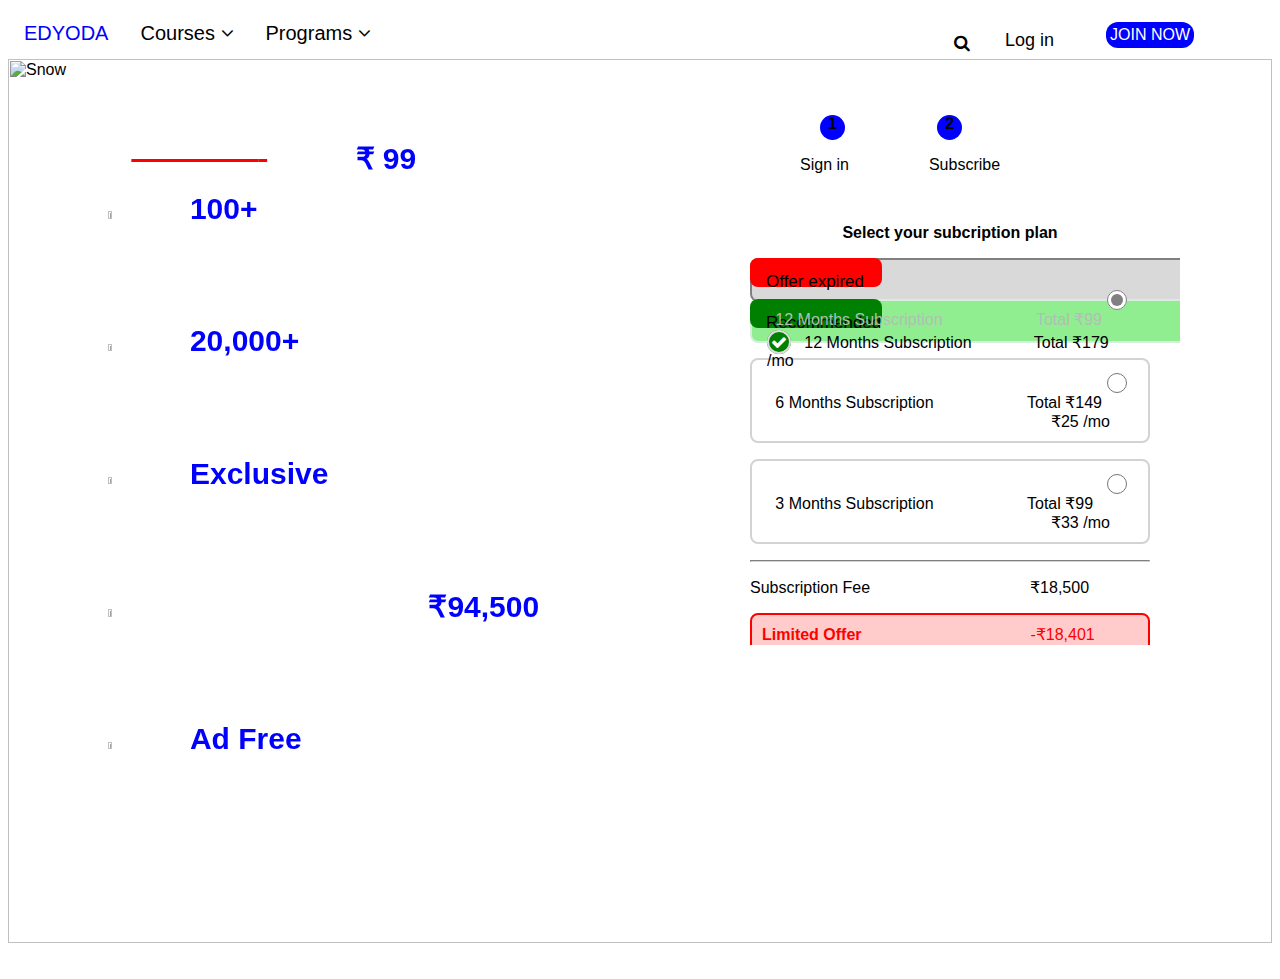
==== index.html @ a2c0a48f "Add files via upload" ====
<html>
<title>Project Page</title><head>
<body>

<link rel="stylesheet" href="style.css">
<link rel="stylesheet" href="https://cdnjs.cloudflare.com/ajax/libs/font-awesome/4.7.0/css/font-awesome.min.css">
<div class="topnav" id="myTopnav">
  <a href="#home" style="font-size:20px; color:blue; ">EDYODA</a>
  
  
  <a style="font-size:20px;" >Courses <i class="fa fa-angle-down"></i></a>
  
  <a style="font-size:20px;" >Programs <i class="fa fa-angle-down"></i></a>
  <div class="topright"><button class="button">JOIN NOW</button>
  <div class="topright" style="right: 140px;">Log&nbsp;in</a>
  <a class="topright"style="right: 80px;padding: 10px 20px;"><i class="fa fa-search"></i></a>
  </div>
  
  
</div>



<img src="Background.jpg" alt="Snow" style="width:100%;">
<div class="split left">
<p style="padding-top:25px;"><center>Access curated courses worth<br><strike style="color:red"fdsfxc>
  <span style="color:white;"><br>₹18,5000<span>
</strike>  at just <b style="color:blue;">₹ 99 </b>per yea
</p></center></Arial>
<div class="image"><img src="Book.jpg" alt="Snow" style="width:9%;"><b style="color:blue;">&nbsp;&nbsp;&nbsp;&nbsp;100+ </b>Job relevant courses</div><br><br>
<div class="image"><img src="Clock.jpg" alt="Snow" style="width:9%;"><b style="color:blue;">&nbsp;&nbsp;&nbsp;&nbsp;20,000+ </b>Hours of content</div><br><br>
<div class="image"><img src="Book.jpg" alt="Snow" style="width:9%;"><b style="color:blue;">&nbsp;&nbsp;&nbsp;&nbsp;Exclusive </b>webinar access</div><br><br>
<div class="image"><img src="Education.jpg" alt="Snow" style="width:9%;">&nbsp;&nbsp;&nbsp;&nbsp;Scholarship worth<b style="color:blue;">₹94,500</b></div><br><br>
<div class="image"><img src="Ads.jpg" alt="Snow" style="width:9%;"><b style="color:blue;">&nbsp;&nbsp;&nbsp;&nbsp;Ad Free </b>learning experience</div><br><br>
</div>


<div class="split right">
<span class="dot" ><b > 1 </span>&nbsp;&nbsp;&nbsp;&nbsp;

<span class="dot"> 2 </span></b>
<p style="margin-left:50px;"> Sign in&nbsp;&nbsp;&nbsp;&nbsp;&nbsp;&nbsp;&nbsp;&nbsp;&nbsp;&nbsp;&nbsp;&nbsp;&nbsp;&nbsp;&nbsp;&nbsp;&nbsp;&nbsp;Subscribe</p>
<br>
<p><b><center>Select your subcription plan</center></b></p>
<div class="rectangle"><a class="r1">Offer expired</a><p class="ex1"><input type="radio" id="html" name="fav_language" value="HTML" checked ">&nbsp;&nbsp;&nbsp;12 Months Subscription&nbsp;&nbsp;&nbsp;&nbsp;&nbsp;&nbsp;&nbsp;&nbsp;&nbsp;&nbsp;&nbsp;&nbsp;&nbsp;&nbsp;&nbsp;&nbsp;&nbsp;&nbsp;&nbsp;&nbsp;&nbsp;Total ₹99 &nbsp;&nbsp;&nbsp;&nbsp;&nbsp;&nbsp;&nbsp;&nbsp;&nbsp;&nbsp;&nbsp;&nbsp;&nbsp;&nbsp;&nbsp;&nbsp;&nbsp;&nbsp;&nbsp;&nbsp;&nbsp;&nbsp;&nbsp;&nbsp;&nbsp;&nbsp;&nbsp;&nbsp;&nbsp;&nbsp;&nbsp;&nbsp;&nbsp;&nbsp;&nbsp;&nbsp;&nbsp;&nbsp;&nbsp;&nbsp;&nbsp;&nbsp;&nbsp;&nbsp;&nbsp;&nbsp;&nbsp;&nbsp;
&nbsp;&nbsp;&nbsp;&nbsp;&nbsp;&nbsp;&nbsp;&nbsp;&nbsp;&nbsp;&nbsp;&nbsp;&nbsp;&nbsp;&nbsp;
₹8 /mo</p></div>
<div class="rectangle "><a class="r2">Recommended</a><p class="ex2"><input id="radio-2" class="radio-custom"name="radio-group" type="radio" ">
            <label for="radio-2" class="radio-custom-label" checked ">&nbsp;&nbsp;&nbsp;12 Months Subscription&nbsp;&nbsp;&nbsp;&nbsp;&nbsp;&nbsp;&nbsp;&nbsp;&nbsp;&nbsp;&nbsp;&nbsp;&nbsp;&nbsp;Total ₹179 &nbsp;&nbsp;&nbsp;&nbsp;&nbsp;&nbsp;&nbsp;&nbsp;&nbsp;&nbsp;&nbsp;&nbsp;&nbsp;&nbsp;&nbsp;&nbsp;&nbsp;&nbsp;&nbsp;&nbsp;&nbsp;&nbsp;&nbsp;&nbsp;&nbsp;&nbsp;&nbsp;&nbsp;&nbsp;&nbsp;&nbsp;&nbsp;&nbsp;&nbsp;&nbsp;&nbsp;&nbsp;&nbsp;&nbsp;&nbsp;&nbsp;&nbsp;&nbsp;&nbsp;&nbsp;&nbsp;&nbsp;&nbsp;
&nbsp;&nbsp;&nbsp;&nbsp;&nbsp;&nbsp;&nbsp;&nbsp;&nbsp;&nbsp;&nbsp;&nbsp;&nbsp;&nbsp;&nbsp;
₹15 /mo</label></p></div></a>
<br>
<p class="ex3"><input type="radio" id="html" name="fav_language" value="HTML" >&nbsp;&nbsp;&nbsp;6 Months Subscription&nbsp;&nbsp;&nbsp;&nbsp;&nbsp;&nbsp;&nbsp;&nbsp;&nbsp;&nbsp;&nbsp;&nbsp;&nbsp;&nbsp;&nbsp;&nbsp;&nbsp;&nbsp;&nbsp;&nbsp;&nbsp;Total ₹149 &nbsp;&nbsp;&nbsp;&nbsp;&nbsp;&nbsp;&nbsp;&nbsp;&nbsp;&nbsp;&nbsp;&nbsp;&nbsp;&nbsp;&nbsp;&nbsp;&nbsp;&nbsp;&nbsp;&nbsp;&nbsp;&nbsp;&nbsp;&nbsp;&nbsp;&nbsp;&nbsp;&nbsp;&nbsp;&nbsp;&nbsp;&nbsp;&nbsp;&nbsp;&nbsp;&nbsp;&nbsp;&nbsp;&nbsp;&nbsp;&nbsp;&nbsp;&nbsp;&nbsp;&nbsp;&nbsp;&nbsp;&nbsp;
&nbsp;&nbsp;&nbsp;&nbsp;&nbsp;&nbsp;&nbsp;&nbsp;&nbsp;&nbsp;&nbsp;&nbsp;&nbsp;&nbsp;&nbsp;
₹25 /mo</p>

<p class="ex3"><input type="radio" id="html" name="fav_language" value="HTML" >&nbsp;&nbsp;&nbsp;3 Months Subscription&nbsp;&nbsp;&nbsp;&nbsp;&nbsp;&nbsp;&nbsp;&nbsp;&nbsp;&nbsp;&nbsp;&nbsp;&nbsp;&nbsp;&nbsp;&nbsp;&nbsp;&nbsp;&nbsp;&nbsp;&nbsp;Total ₹99 &nbsp;&nbsp;&nbsp;&nbsp;&nbsp;&nbsp;&nbsp;&nbsp;&nbsp;&nbsp;&nbsp;&nbsp;&nbsp;&nbsp;&nbsp;&nbsp;&nbsp;&nbsp;&nbsp;&nbsp;&nbsp;&nbsp;&nbsp;&nbsp;&nbsp;&nbsp;&nbsp;&nbsp;&nbsp;&nbsp;&nbsp;&nbsp;&nbsp;&nbsp;&nbsp;&nbsp;&nbsp;&nbsp;&nbsp;&nbsp;&nbsp;&nbsp;&nbsp;&nbsp;&nbsp;&nbsp;&nbsp;&nbsp;
&nbsp;&nbsp;&nbsp;&nbsp;&nbsp;&nbsp;&nbsp;&nbsp;&nbsp;&nbsp;&nbsp;&nbsp;&nbsp;&nbsp;&nbsp;
₹33 /mo</p>

<hr style="border-width: 1px; border-color:#D3D3D3;">
<p>Subscription Fee &nbsp;&nbsp;&nbsp;&nbsp;&nbsp;&nbsp;&nbsp;&nbsp;&nbsp;&nbsp;&nbsp;&nbsp;&nbsp;&nbsp;&nbsp;&nbsp;&nbsp;&nbsp;&nbsp;&nbsp;&nbsp;&nbsp;&nbsp;&nbsp;&nbsp;&nbsp;&nbsp;&nbsp;&nbsp;&nbsp;
&nbsp;&nbsp;&nbsp;&nbsp;₹18,500</p>
<p class="ex3" style="background-color:#FFCCCB;color:red;border: 2px solid red; "><b>Limited Offer</b>&nbsp;&nbsp;&nbsp;&nbsp;&nbsp;&nbsp;&nbsp;&nbsp;&nbsp;&nbsp;&nbsp;&nbsp;&nbsp;&nbsp;&nbsp;&nbsp;&nbsp;&nbsp;&nbsp;&nbsp;&nbsp;&nbsp;&nbsp;&nbsp;&nbsp;&nbsp;&nbsp;&nbsp;&nbsp;&nbsp;&nbsp;&nbsp;&nbsp;&nbsp;&nbsp;&nbsp;&nbsp;&nbsp;-₹18,401<br><img src="Clock 1.jpg" alt="Snow" style="width:5%;">&nbsp;Offer valid till 25th March 2023</br>  </p>
<p> Total (inc. of 18% GST)&nbsp;&nbsp;&nbsp;&nbsp;&nbsp;&nbsp;&nbsp;&nbsp;&nbsp;&nbsp;&nbsp;&nbsp;&nbsp;&nbsp;&nbsp;&nbsp;&nbsp;&nbsp;&nbsp;&nbsp;&nbsp; &nbsp;&nbsp;&nbsp;&nbsp;&nbsp;&nbsp;&nbsp;&nbsp;&nbsp;&nbsp;&nbsp;&nbsp;₹149
<button class="button1 button2">CANCEL</button>
<button class="button1 button3"><a href="file:///home/nandhini/Documents/Project/index1.html">PROCEED TO PAY</button>
<img src="Payment.jpg" alt="Snow" style="width:20%;">
</div>
</body>

</head>
</html>
---- style.css ----
.topnav {
font-family:"Arial";
  background-color: white;
  overflow: hidden;
}

/* Style the links inside the navigation bar */
.topnav a {

  float: left;/*position of text*/
  display: block;
  color: black; /*top text color*/
  text-align: left;
  padding: 14px 16px;
  text-decoration: none;
  font-size: 17px;
}

.topright {
  position: absolute;
  padding: 14px 16px;
  top: 8px;
  right: 70px;
  font-size: 18px;
}
.button {
  background-color: blue;
  border: none;
  color: white;
  padding: 4px;
  
  
  
  font-size: 16px;
  
  border-radius: 12px;
}

.split {
  height: 100%;
  width: 50%;
  position: fixed;
  z-index: 1;
  top: 0;
  overflow-x: hidden;
  padding-top: 20px;
}
.left {
  font-family:"Arial";
  color:white;
  font-size:30px;
  line-height:65%;
   border:none;
  padding-top: 25px;
  
}
.right {
font-family:"Arial";
top: 65px;
 height:500px;
left:700px;
  width:400px;
  background-color: white;
  padding:30px;
  margin:20px;
  border-radius: 8px;

}
.image{
font-family:"Arial";
margin-left:100px;
}
.dot {

margin-left:70px;
  height: 25px;
  width: 25px;
  background-color: blue;
  border-radius: 50%;
  display: inline-block;
  text-align:center;
  
}
.body{
line-height:65%;
}
p.ex1,#html {
  border: 2px solid grey; 
  margin:left;
  height: 20px;
  width: 700px;
  
  padding: 10px;
  background-color:rgb(217 217 217);
  color:rgb(178, 190, 181);
 border-radius:8px;
  accent-color:grey; 
}
p.ex2{
border: 2px solid #D7EDDD; 
  padding: 10px;
  height: 20px;
  width: 700px;
  border-radius:8px;
  padding: 10px;
  background-color:#90EE90;
  color:black;
   
  }
  p.ex3{
border: 2px solid #D3D3D3; 
  padding: 10px;
  background-color:white;
  color:black;
  border-radius:8px;
   
  }
  .button1 {
  width:45%;
  color: white;
  padding: 15px 32px;
  text-align: center;
  text-decoration: none;
  display: inline-block;
  font-size: 16px;
  margin: 14px 2px;
  cursor: pointer;
}

.button2 {
border: 2px solid red;
color:red;} /* Green */
.button3 {
color:White;
width:50%;
border:green;
background-color: green;
right:3px;
} /* Blue */
 .radio-custom {
    opacity: 0;
    position: absolute;   
}

 .radio-custom, .radio-custom-label {
    display: inline-block;
    vertical-align: middle;
    margin: 5px;
    cursor: pointer;
}

. .radio-custom-label {
    position: relative;
    
    
}

 .radio-custom + .radio-custom-label:before {
    
    background: green;
    border: 2px solid #ddd;
    display:center;
    
    width: 10px;
    height: 10px;
    padding: 2px;
    
    text-align: center;
    border-radius: 50%;
    content: "\f00c";
    font-family: 'FontAwesome';
    color: white;
    
    
}





 .radio-custom:focus + .radio-custom-label {
  outline: 1px solid #ddd; /* focus style */
}
.rectangle {

  height: 25px;
  width: 150px;
  
  
  border-radius:8px;
  color:white;
  
}
.r1{
height: 1px;
  width: 100px;
  
  font-size:10px;
  text-align:center;
  border-radius:8px;
  color:white;
 background-color: red;
}
.r2{
background-color: green;
height: 1px;
  width: 100px;
  font-size:10px;
  text-align:center;
  border-radius:8px;
  color:white;
}
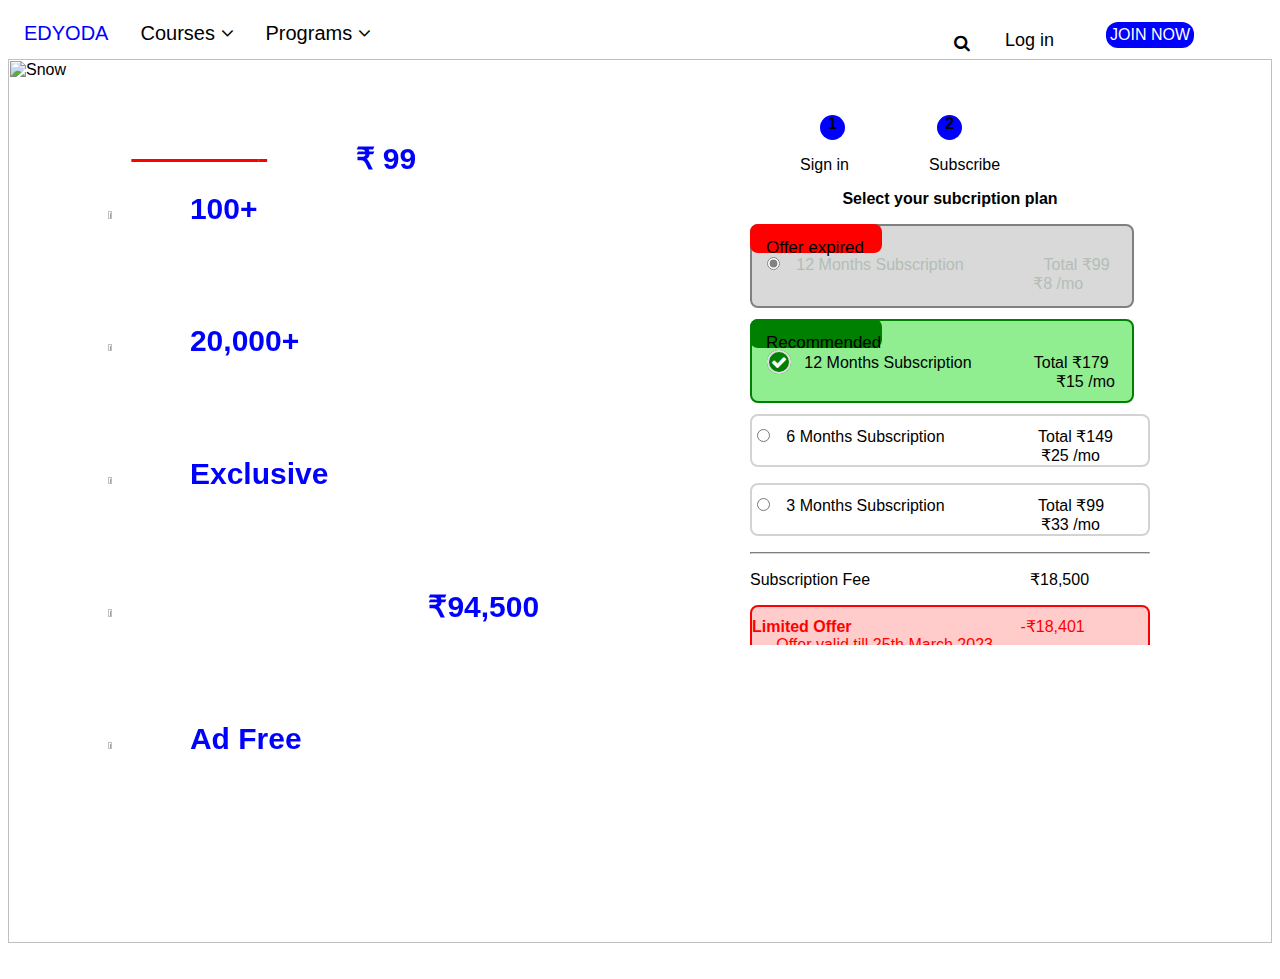
==== commit dab9a15f: "Add files via upload" ====
--- a/index.html
+++ b/index.html
@@ -21,17 +21,17 @@
 
 
 
-<img src="Background.jpg" alt="Snow" style="width:100%;">
+<img src="z_image/Background.jpg" alt="Snow" style="width:100%;">
 <div class="split left">
 <p style="padding-top:25px;"><center>Access curated courses worth<br><strike style="color:red"fdsfxc>
   <span style="color:white;"><br>₹18,5000<span>
 </strike>  at just <b style="color:blue;">₹ 99 </b>per yea
 </p></center></Arial>
-<div class="image"><img src="Book.jpg" alt="Snow" style="width:9%;"><b style="color:blue;">&nbsp;&nbsp;&nbsp;&nbsp;100+ </b>Job relevant courses</div><br><br>
-<div class="image"><img src="Clock.jpg" alt="Snow" style="width:9%;"><b style="color:blue;">&nbsp;&nbsp;&nbsp;&nbsp;20,000+ </b>Hours of content</div><br><br>
-<div class="image"><img src="Book.jpg" alt="Snow" style="width:9%;"><b style="color:blue;">&nbsp;&nbsp;&nbsp;&nbsp;Exclusive </b>webinar access</div><br><br>
-<div class="image"><img src="Education.jpg" alt="Snow" style="width:9%;">&nbsp;&nbsp;&nbsp;&nbsp;Scholarship worth<b style="color:blue;">₹94,500</b></div><br><br>
-<div class="image"><img src="Ads.jpg" alt="Snow" style="width:9%;"><b style="color:blue;">&nbsp;&nbsp;&nbsp;&nbsp;Ad Free </b>learning experience</div><br><br>
+<div class="image"><img src="z_image/Book.jpg" alt="Snow" style="width:9%;"><b style="color:blue;">&nbsp;&nbsp;&nbsp;&nbsp;100+ </b>Job relevant courses</div><br><br>
+<div class="image"><img src="z_image/Clock.jpg" alt="Snow" style="width:9%;"><b style="color:blue;">&nbsp;&nbsp;&nbsp;&nbsp;20,000+ </b>Hours of content</div><br><br>
+<div class="image"><img src="z_image/Book.jpg" alt="Snow" style="width:9%;"><b style="color:blue;">&nbsp;&nbsp;&nbsp;&nbsp;Exclusive </b>webinar access</div><br><br>
+<div class="image"><img src="z_image/Education.jpg" alt="Snow" style="width:9%;">&nbsp;&nbsp;&nbsp;&nbsp;Scholarship worth<b style="color:blue;">₹94,500</b></div><br><br>
+<div class="image"><img src="z_image/Ads.jpg" alt="Snow" style="width:9%;"><b style="color:blue;">&nbsp;&nbsp;&nbsp;&nbsp;Ad Free </b>learning experience</div><br><br>
 </div>
 
 
@@ -40,15 +40,21 @@
 
 <span class="dot"> 2 </span></b>
 <p style="margin-left:50px;"> Sign in&nbsp;&nbsp;&nbsp;&nbsp;&nbsp;&nbsp;&nbsp;&nbsp;&nbsp;&nbsp;&nbsp;&nbsp;&nbsp;&nbsp;&nbsp;&nbsp;&nbsp;&nbsp;Subscribe</p>
+
+<p><b><center>Select your subcription plan</center></b></p>
+<div class="rectangle"><a class="r1">Offer expired</a><p class="ex1">&nbsp;&nbsp;&nbsp;&nbsp;&nbsp;&nbsp;&nbsp;&nbsp;&nbsp;&nbsp;&nbsp;&nbsp;&nbsp;&nbsp;&nbsp;&nbsp;&nbsp;&nbsp;&nbsp;&nbsp;&nbsp;&nbsp;&nbsp;&nbsp;&nbsp;&nbsp;&nbsp;&nbsp;&nbsp;&nbsp;&nbsp;&nbsp;&nbsp;&nbsp;&nbsp;&nbsp;&nbsp;&nbsp;&nbsp;&nbsp;&nbsp;&nbsp;&nbsp;&nbsp;&nbsp;&nbsp;&nbsp;&nbsp;&nbsp;&nbsp;&nbsp;<input type="radio" id="html" name="fav_language" value="HTML" checked ">&nbsp;&nbsp;&nbsp;12 Months Subscription&nbsp;&nbsp;&nbsp;&nbsp;&nbsp;&nbsp;&nbsp;&nbsp;&nbsp;&nbsp;&nbsp;&nbsp;&nbsp;&nbsp;&nbsp;&nbsp;&nbsp;&nbsp;Total ₹99 &nbsp;&nbsp;&nbsp;&nbsp;&nbsp;&nbsp;&nbsp;&nbsp;&nbsp;&nbsp;&nbsp;&nbsp;&nbsp;&nbsp;&nbsp;&nbsp;&nbsp;&nbsp;&nbsp;&nbsp;&nbsp;&nbsp;&nbsp;&nbsp;&nbsp;&nbsp;&nbsp;&nbsp;&nbsp;&nbsp;&nbsp;&nbsp;&nbsp;&nbsp;&nbsp;&nbsp;&nbsp;&nbsp;&nbsp;&nbsp;&nbsp;&nbsp;&nbsp;&nbsp;&nbsp;&nbsp;&nbsp;&nbsp;
+&nbsp;&nbsp;&nbsp;&nbsp;&nbsp;&nbsp;&nbsp;&nbsp;&nbsp;&nbsp;&nbsp;
+₹8 /mo</p></div>
 <br>
-<p><b><center>Select your subcription plan</center></b></p>
-<div class="rectangle"><a class="r1">Offer expired</a><p class="ex1"><input type="radio" id="html" name="fav_language" value="HTML" checked ">&nbsp;&nbsp;&nbsp;12 Months Subscription&nbsp;&nbsp;&nbsp;&nbsp;&nbsp;&nbsp;&nbsp;&nbsp;&nbsp;&nbsp;&nbsp;&nbsp;&nbsp;&nbsp;&nbsp;&nbsp;&nbsp;&nbsp;&nbsp;&nbsp;&nbsp;Total ₹99 &nbsp;&nbsp;&nbsp;&nbsp;&nbsp;&nbsp;&nbsp;&nbsp;&nbsp;&nbsp;&nbsp;&nbsp;&nbsp;&nbsp;&nbsp;&nbsp;&nbsp;&nbsp;&nbsp;&nbsp;&nbsp;&nbsp;&nbsp;&nbsp;&nbsp;&nbsp;&nbsp;&nbsp;&nbsp;&nbsp;&nbsp;&nbsp;&nbsp;&nbsp;&nbsp;&nbsp;&nbsp;&nbsp;&nbsp;&nbsp;&nbsp;&nbsp;&nbsp;&nbsp;&nbsp;&nbsp;&nbsp;&nbsp;
-&nbsp;&nbsp;&nbsp;&nbsp;&nbsp;&nbsp;&nbsp;&nbsp;&nbsp;&nbsp;&nbsp;&nbsp;&nbsp;&nbsp;&nbsp;
-₹8 /mo</p></div>
+<br>
+
+<br>
 <div class="rectangle "><a class="r2">Recommended</a><p class="ex2"><input id="radio-2" class="radio-custom"name="radio-group" type="radio" ">
             <label for="radio-2" class="radio-custom-label" checked ">&nbsp;&nbsp;&nbsp;12 Months Subscription&nbsp;&nbsp;&nbsp;&nbsp;&nbsp;&nbsp;&nbsp;&nbsp;&nbsp;&nbsp;&nbsp;&nbsp;&nbsp;&nbsp;Total ₹179 &nbsp;&nbsp;&nbsp;&nbsp;&nbsp;&nbsp;&nbsp;&nbsp;&nbsp;&nbsp;&nbsp;&nbsp;&nbsp;&nbsp;&nbsp;&nbsp;&nbsp;&nbsp;&nbsp;&nbsp;&nbsp;&nbsp;&nbsp;&nbsp;&nbsp;&nbsp;&nbsp;&nbsp;&nbsp;&nbsp;&nbsp;&nbsp;&nbsp;&nbsp;&nbsp;&nbsp;&nbsp;&nbsp;&nbsp;&nbsp;&nbsp;&nbsp;&nbsp;&nbsp;&nbsp;&nbsp;&nbsp;&nbsp;
 &nbsp;&nbsp;&nbsp;&nbsp;&nbsp;&nbsp;&nbsp;&nbsp;&nbsp;&nbsp;&nbsp;&nbsp;&nbsp;&nbsp;&nbsp;
 ₹15 /mo</label></p></div></a>
+<br>
+<br>
 <br>
 <p class="ex3"><input type="radio" id="html" name="fav_language" value="HTML" >&nbsp;&nbsp;&nbsp;6 Months Subscription&nbsp;&nbsp;&nbsp;&nbsp;&nbsp;&nbsp;&nbsp;&nbsp;&nbsp;&nbsp;&nbsp;&nbsp;&nbsp;&nbsp;&nbsp;&nbsp;&nbsp;&nbsp;&nbsp;&nbsp;&nbsp;Total ₹149 &nbsp;&nbsp;&nbsp;&nbsp;&nbsp;&nbsp;&nbsp;&nbsp;&nbsp;&nbsp;&nbsp;&nbsp;&nbsp;&nbsp;&nbsp;&nbsp;&nbsp;&nbsp;&nbsp;&nbsp;&nbsp;&nbsp;&nbsp;&nbsp;&nbsp;&nbsp;&nbsp;&nbsp;&nbsp;&nbsp;&nbsp;&nbsp;&nbsp;&nbsp;&nbsp;&nbsp;&nbsp;&nbsp;&nbsp;&nbsp;&nbsp;&nbsp;&nbsp;&nbsp;&nbsp;&nbsp;&nbsp;&nbsp;
 &nbsp;&nbsp;&nbsp;&nbsp;&nbsp;&nbsp;&nbsp;&nbsp;&nbsp;&nbsp;&nbsp;&nbsp;&nbsp;&nbsp;&nbsp;
@@ -61,11 +67,11 @@
 <hr style="border-width: 1px; border-color:#D3D3D3;">
 <p>Subscription Fee &nbsp;&nbsp;&nbsp;&nbsp;&nbsp;&nbsp;&nbsp;&nbsp;&nbsp;&nbsp;&nbsp;&nbsp;&nbsp;&nbsp;&nbsp;&nbsp;&nbsp;&nbsp;&nbsp;&nbsp;&nbsp;&nbsp;&nbsp;&nbsp;&nbsp;&nbsp;&nbsp;&nbsp;&nbsp;&nbsp;
 &nbsp;&nbsp;&nbsp;&nbsp;₹18,500</p>
-<p class="ex3" style="background-color:#FFCCCB;color:red;border: 2px solid red; "><b>Limited Offer</b>&nbsp;&nbsp;&nbsp;&nbsp;&nbsp;&nbsp;&nbsp;&nbsp;&nbsp;&nbsp;&nbsp;&nbsp;&nbsp;&nbsp;&nbsp;&nbsp;&nbsp;&nbsp;&nbsp;&nbsp;&nbsp;&nbsp;&nbsp;&nbsp;&nbsp;&nbsp;&nbsp;&nbsp;&nbsp;&nbsp;&nbsp;&nbsp;&nbsp;&nbsp;&nbsp;&nbsp;&nbsp;&nbsp;-₹18,401<br><img src="Clock 1.jpg" alt="Snow" style="width:5%;">&nbsp;Offer valid till 25th March 2023</br>  </p>
-<p> Total (inc. of 18% GST)&nbsp;&nbsp;&nbsp;&nbsp;&nbsp;&nbsp;&nbsp;&nbsp;&nbsp;&nbsp;&nbsp;&nbsp;&nbsp;&nbsp;&nbsp;&nbsp;&nbsp;&nbsp;&nbsp;&nbsp;&nbsp; &nbsp;&nbsp;&nbsp;&nbsp;&nbsp;&nbsp;&nbsp;&nbsp;&nbsp;&nbsp;&nbsp;&nbsp;₹149
+<p class="ex3" style="background-color:#FFCCCB;color:red;border: 2px solid red; "><b>Limited Offer</b>&nbsp;&nbsp;&nbsp;&nbsp;&nbsp;&nbsp;&nbsp;&nbsp;&nbsp;&nbsp;&nbsp;&nbsp;&nbsp;&nbsp;&nbsp;&nbsp;&nbsp;&nbsp;&nbsp;&nbsp;&nbsp;&nbsp;&nbsp;&nbsp;&nbsp;&nbsp;&nbsp;&nbsp;&nbsp;&nbsp;&nbsp;&nbsp;&nbsp;&nbsp;&nbsp;&nbsp;&nbsp;&nbsp;-₹18,401<br><img src="z_image/Clock 1.jpg" alt="Snow" style="width:5%;">&nbsp;Offer valid till 25th March 2023</br>  </p>
+<p> Total (inc. of 18% GST)&nbsp;&nbsp;&nbsp;&nbsp;&nbsp;&nbsp;&nbsp;&nbsp;&nbsp;&nbsp;&nbsp;&nbsp;&nbsp;&nbsp;&nbsp;&nbsp;&nbsp;&nbsp;&nbsp;&nbsp;&nbsp; &nbsp;&nbsp;&nbsp;&nbsp;&nbsp;&nbsp;&nbsp;&nbsp;&nbsp;&nbsp;&nbsp;&nbsp;₹149<br>
 <button class="button1 button2">CANCEL</button>
-<button class="button1 button3"><a href="file:///home/nandhini/Documents/Project/index1.html">PROCEED TO PAY</button>
-<img src="Payment.jpg" alt="Snow" style="width:20%;">
+<button class="button3"><a href="file:///home/nandhini/Documents/Project/index1.html" style="font-size:20px; color:white;">PROCEED TO PAY</button>
+<img src="z_image/Payment.jpg" alt="Snow" style="width:20%;">
 </div>
 </body>
 
--- a/style.css
+++ b/style.css
@@ -84,23 +84,12 @@
 .body{
 line-height:65%;
 }
-p.ex1,#html {
-  border: 2px solid grey; 
-  margin:left;
-  height: 20px;
-  width: 700px;
-  
+
+p.ex2{
+border: 2px solid green; 
   padding: 10px;
-  background-color:rgb(217 217 217);
-  color:rgb(178, 190, 181);
- border-radius:8px;
-  accent-color:grey; 
-}
-p.ex2{
-border: 2px solid #D7EDDD; 
-  padding: 10px;
-  height: 20px;
-  width: 700px;
+  height: 60px;
+  width: 360px;
   border-radius:8px;
   padding: 10px;
   background-color:#90EE90;
@@ -109,20 +98,20 @@
   }
   p.ex3{
 border: 2px solid #D3D3D3; 
-  padding: 10px;
+  padding-top: 10px;
   background-color:white;
   color:black;
   border-radius:8px;
    
   }
   .button1 {
-  width:45%;
+  width:40%;
   color: white;
   padding: 15px 32px;
   text-align: center;
   text-decoration: none;
   display: inline-block;
-  font-size: 16px;
+  font-size: 20px;
   margin: 14px 2px;
   cursor: pointer;
 }
@@ -131,11 +120,13 @@
 border: 2px solid red;
 color:red;} /* Green */
 .button3 {
+border: 2px solid green;
+
 color:White;
-width:50%;
-border:green;
+
+
 background-color: green;
-right:3px;
+
 } /* Blue */
  .radio-custom {
     opacity: 0;
@@ -196,7 +187,7 @@
   width: 100px;
   
   font-size:10px;
-  text-align:center;
+  text-align:top;
   border-radius:8px;
   color:white;
  background-color: red;
@@ -206,8 +197,31 @@
 height: 1px;
   width: 100px;
   font-size:10px;
-  text-align:center;
-  border-radius:8px;
-  color:white;
-}
-
+  text-align:top;
+  border-radius:8px;
+  color:white;
+}
+
+
+
+p.ex1 {
+  border: 2px solid grey; 
+  
+  
+  height: 60px;
+  width: 360px;
+  text-align:left;
+  padding: 10px;
+  background-color:rgb(217 217 217);
+  color:rgb(178, 190, 181);
+ border-radius:8px;
+  accent-color:grey; 
+}
+#html{
+border: 2px solid grey; 
+text-align:left;
+  background-color:rgb(217 217 217);
+  color:rgb(178, 190, 181);
+ border-radius:8px;
+  accent-color:grey; 
+}
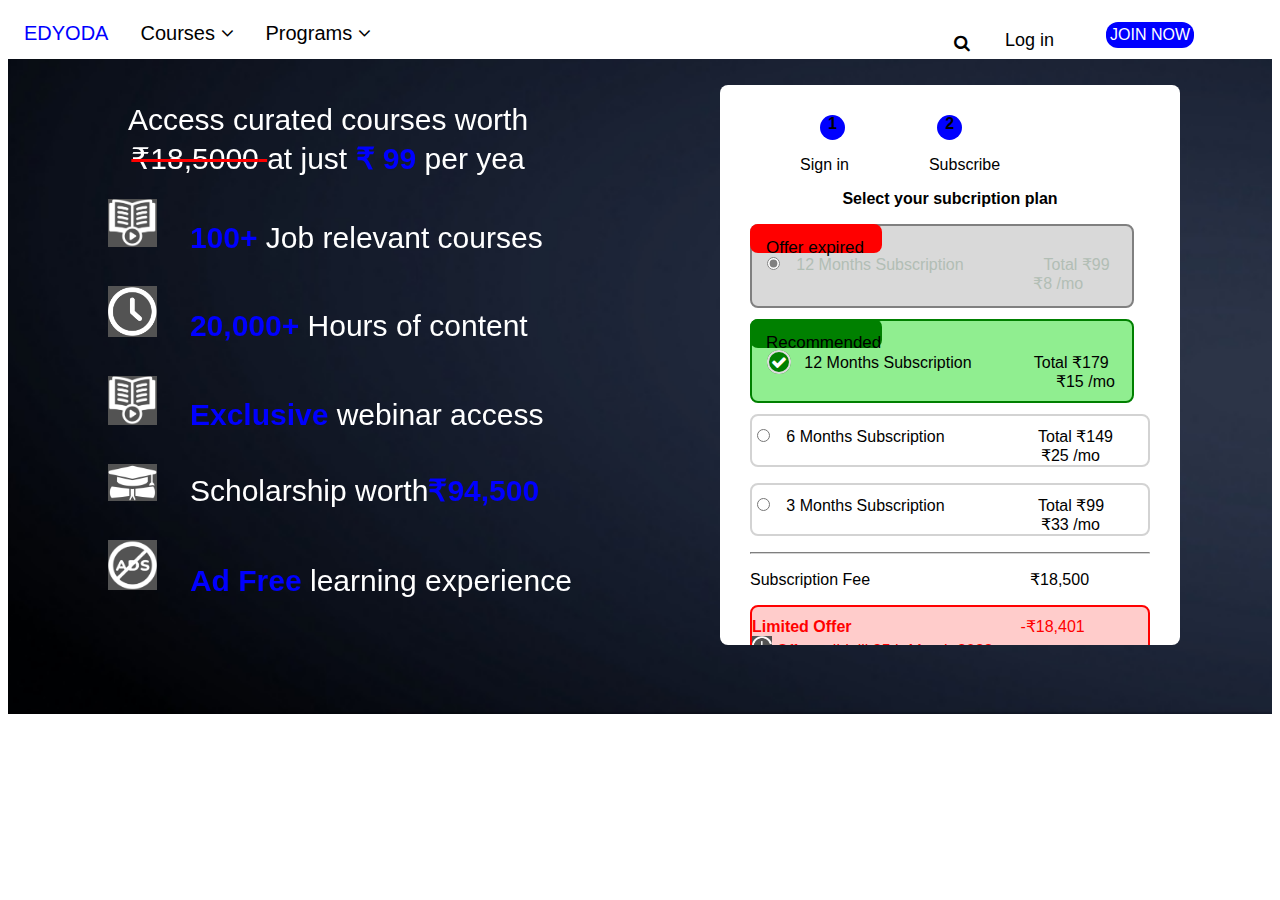
==== commit c6873859: "Update index.html" ====
--- a/index.html
+++ b/index.html
@@ -70,7 +70,7 @@
 <p class="ex3" style="background-color:#FFCCCB;color:red;border: 2px solid red; "><b>Limited Offer</b>&nbsp;&nbsp;&nbsp;&nbsp;&nbsp;&nbsp;&nbsp;&nbsp;&nbsp;&nbsp;&nbsp;&nbsp;&nbsp;&nbsp;&nbsp;&nbsp;&nbsp;&nbsp;&nbsp;&nbsp;&nbsp;&nbsp;&nbsp;&nbsp;&nbsp;&nbsp;&nbsp;&nbsp;&nbsp;&nbsp;&nbsp;&nbsp;&nbsp;&nbsp;&nbsp;&nbsp;&nbsp;&nbsp;-₹18,401<br><img src="z_image/Clock 1.jpg" alt="Snow" style="width:5%;">&nbsp;Offer valid till 25th March 2023</br>  </p>
 <p> Total (inc. of 18% GST)&nbsp;&nbsp;&nbsp;&nbsp;&nbsp;&nbsp;&nbsp;&nbsp;&nbsp;&nbsp;&nbsp;&nbsp;&nbsp;&nbsp;&nbsp;&nbsp;&nbsp;&nbsp;&nbsp;&nbsp;&nbsp; &nbsp;&nbsp;&nbsp;&nbsp;&nbsp;&nbsp;&nbsp;&nbsp;&nbsp;&nbsp;&nbsp;&nbsp;₹149<br>
 <button class="button1 button2">CANCEL</button>
-<button class="button3"><a href="file:///home/nandhini/Documents/Project/index1.html" style="font-size:20px; color:white;">PROCEED TO PAY</button>
+<button class="button3"><a href="index1.html" style="font-size:20px; color:white;">PROCEED TO PAY</button>
 <img src="z_image/Payment.jpg" alt="Snow" style="width:20%;">
 </div>
 </body>
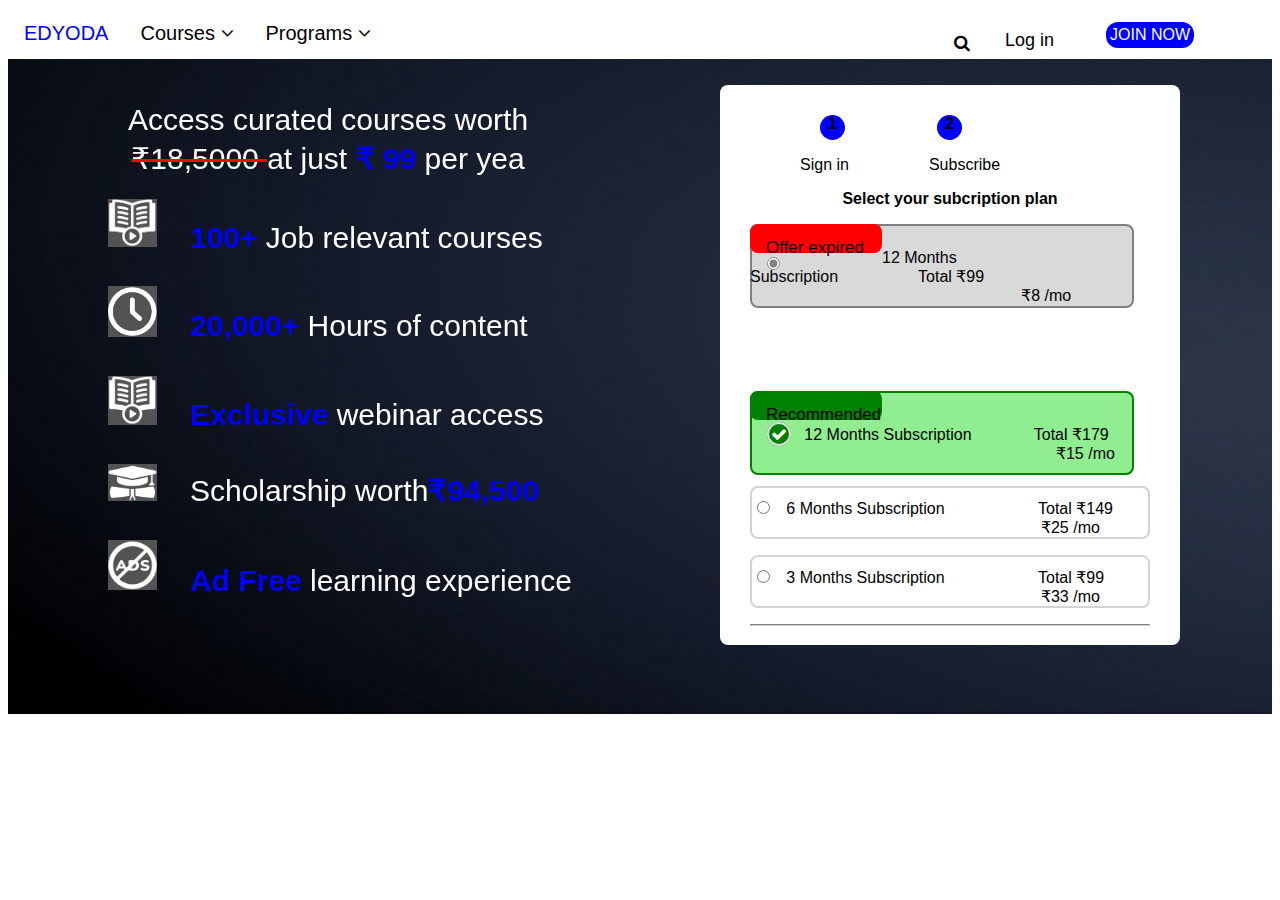
==== commit 81e1011c: "Update index.html" ====
--- a/index.html
+++ b/index.html
@@ -42,9 +42,9 @@
 <p style="margin-left:50px;"> Sign in&nbsp;&nbsp;&nbsp;&nbsp;&nbsp;&nbsp;&nbsp;&nbsp;&nbsp;&nbsp;&nbsp;&nbsp;&nbsp;&nbsp;&nbsp;&nbsp;&nbsp;&nbsp;Subscribe</p>
 
 <p><b><center>Select your subcription plan</center></b></p>
-<div class="rectangle"><a class="r1">Offer expired</a><p class="ex1">&nbsp;&nbsp;&nbsp;&nbsp;&nbsp;&nbsp;&nbsp;&nbsp;&nbsp;&nbsp;&nbsp;&nbsp;&nbsp;&nbsp;&nbsp;&nbsp;&nbsp;&nbsp;&nbsp;&nbsp;&nbsp;&nbsp;&nbsp;&nbsp;&nbsp;&nbsp;&nbsp;&nbsp;&nbsp;&nbsp;&nbsp;&nbsp;&nbsp;&nbsp;&nbsp;&nbsp;&nbsp;&nbsp;&nbsp;&nbsp;&nbsp;&nbsp;&nbsp;&nbsp;&nbsp;&nbsp;&nbsp;&nbsp;&nbsp;&nbsp;&nbsp;<input type="radio" id="html" name="fav_language" value="HTML" checked ">&nbsp;&nbsp;&nbsp;12 Months Subscription&nbsp;&nbsp;&nbsp;&nbsp;&nbsp;&nbsp;&nbsp;&nbsp;&nbsp;&nbsp;&nbsp;&nbsp;&nbsp;&nbsp;&nbsp;&nbsp;&nbsp;&nbsp;Total ₹99 &nbsp;&nbsp;&nbsp;&nbsp;&nbsp;&nbsp;&nbsp;&nbsp;&nbsp;&nbsp;&nbsp;&nbsp;&nbsp;&nbsp;&nbsp;&nbsp;&nbsp;&nbsp;&nbsp;&nbsp;&nbsp;&nbsp;&nbsp;&nbsp;&nbsp;&nbsp;&nbsp;&nbsp;&nbsp;&nbsp;&nbsp;&nbsp;&nbsp;&nbsp;&nbsp;&nbsp;&nbsp;&nbsp;&nbsp;&nbsp;&nbsp;&nbsp;&nbsp;&nbsp;&nbsp;&nbsp;&nbsp;&nbsp;
+<div class="rectangle"><a class="r1">Offer expired</a><p class="ex1">&nbsp;&nbsp;&nbsp;&nbsp;&nbsp;&nbsp;&nbsp;&nbsp;&nbsp;&nbsp;&nbsp;&nbsp;&nbsp;&nbsp;&nbsp;&nbsp;&nbsp;&nbsp;&nbsp;&nbsp;&nbsp;&nbsp;&nbsp;&nbsp;&nbsp;&nbsp;&nbsp;&nbsp;&nbsp;&nbsp;&nbsp;&nbsp;&nbsp;&nbsp;&nbsp;&nbsp;&nbsp;&nbsp;&nbsp;&nbsp;&nbsp;&nbsp;&nbsp;&nbsp;&nbsp;&nbsp;&nbsp;&nbsp;&nbsp;&nbsp;&nbsp;<input type="radio" id="html" name="fav_language" value="HTML" checked ">&nbsp;&nbsp;&nbsp;</div>12 Months Subscription&nbsp;&nbsp;&nbsp;&nbsp;&nbsp;&nbsp;&nbsp;&nbsp;&nbsp;&nbsp;&nbsp;&nbsp;&nbsp;&nbsp;&nbsp;&nbsp;&nbsp;&nbsp;Total ₹99 &nbsp;&nbsp;&nbsp;&nbsp;&nbsp;&nbsp;&nbsp;&nbsp;&nbsp;&nbsp;&nbsp;&nbsp;&nbsp;&nbsp;&nbsp;&nbsp;&nbsp;&nbsp;&nbsp;&nbsp;&nbsp;&nbsp;&nbsp;&nbsp;&nbsp;&nbsp;&nbsp;&nbsp;&nbsp;&nbsp;&nbsp;&nbsp;&nbsp;&nbsp;&nbsp;&nbsp;&nbsp;&nbsp;&nbsp;&nbsp;&nbsp;&nbsp;&nbsp;&nbsp;&nbsp;&nbsp;&nbsp;&nbsp;
 &nbsp;&nbsp;&nbsp;&nbsp;&nbsp;&nbsp;&nbsp;&nbsp;&nbsp;&nbsp;&nbsp;
-₹8 /mo</p></div>
+₹8 /mo</p>
 <br>
 <br>
 
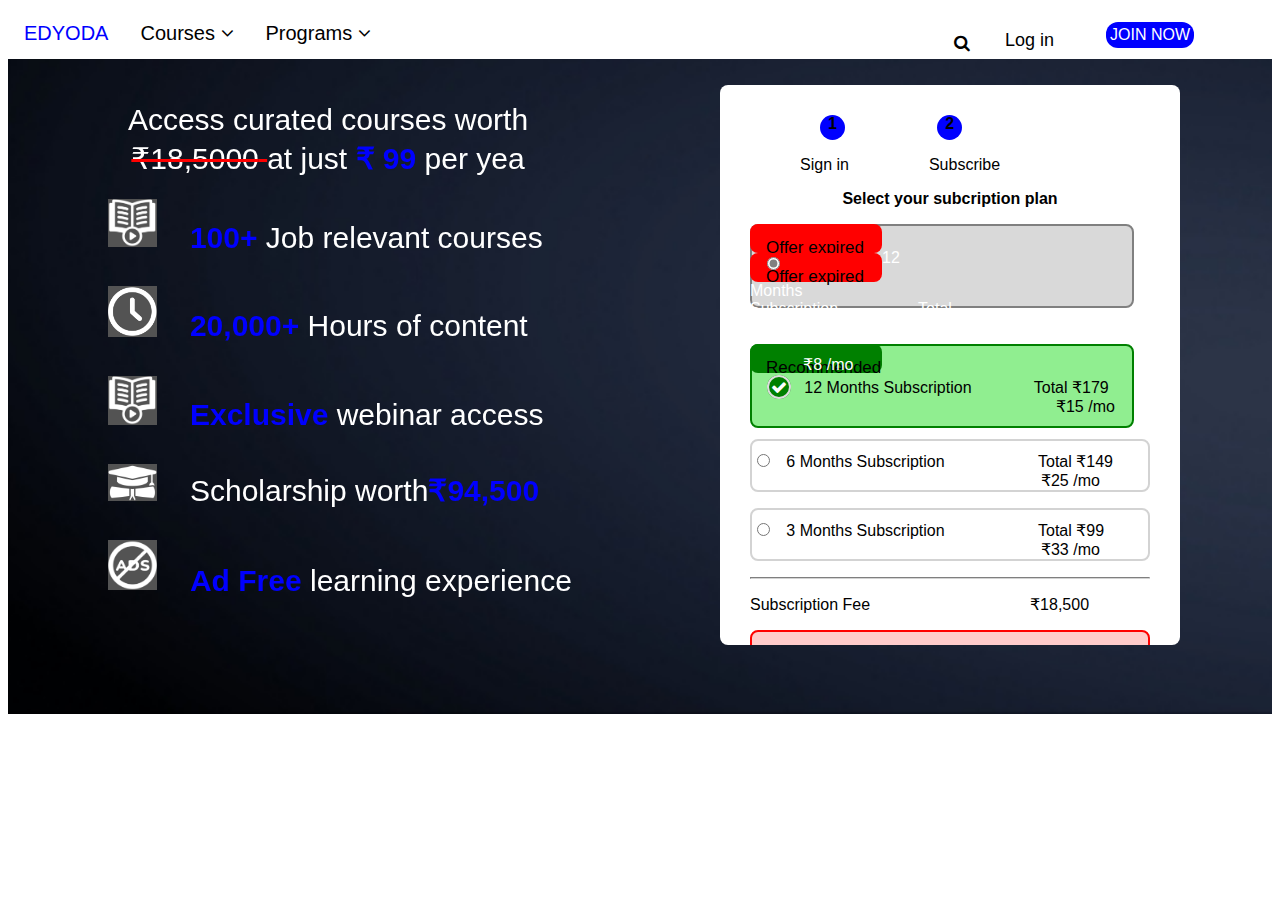
==== commit 32acae18: "Update index.html" ====
--- a/index.html
+++ b/index.html
@@ -42,9 +42,9 @@
 <p style="margin-left:50px;"> Sign in&nbsp;&nbsp;&nbsp;&nbsp;&nbsp;&nbsp;&nbsp;&nbsp;&nbsp;&nbsp;&nbsp;&nbsp;&nbsp;&nbsp;&nbsp;&nbsp;&nbsp;&nbsp;Subscribe</p>
 
 <p><b><center>Select your subcription plan</center></b></p>
-<div class="rectangle"><a class="r1">Offer expired</a><p class="ex1">&nbsp;&nbsp;&nbsp;&nbsp;&nbsp;&nbsp;&nbsp;&nbsp;&nbsp;&nbsp;&nbsp;&nbsp;&nbsp;&nbsp;&nbsp;&nbsp;&nbsp;&nbsp;&nbsp;&nbsp;&nbsp;&nbsp;&nbsp;&nbsp;&nbsp;&nbsp;&nbsp;&nbsp;&nbsp;&nbsp;&nbsp;&nbsp;&nbsp;&nbsp;&nbsp;&nbsp;&nbsp;&nbsp;&nbsp;&nbsp;&nbsp;&nbsp;&nbsp;&nbsp;&nbsp;&nbsp;&nbsp;&nbsp;&nbsp;&nbsp;&nbsp;<input type="radio" id="html" name="fav_language" value="HTML" checked ">&nbsp;&nbsp;&nbsp;</div>12 Months Subscription&nbsp;&nbsp;&nbsp;&nbsp;&nbsp;&nbsp;&nbsp;&nbsp;&nbsp;&nbsp;&nbsp;&nbsp;&nbsp;&nbsp;&nbsp;&nbsp;&nbsp;&nbsp;Total ₹99 &nbsp;&nbsp;&nbsp;&nbsp;&nbsp;&nbsp;&nbsp;&nbsp;&nbsp;&nbsp;&nbsp;&nbsp;&nbsp;&nbsp;&nbsp;&nbsp;&nbsp;&nbsp;&nbsp;&nbsp;&nbsp;&nbsp;&nbsp;&nbsp;&nbsp;&nbsp;&nbsp;&nbsp;&nbsp;&nbsp;&nbsp;&nbsp;&nbsp;&nbsp;&nbsp;&nbsp;&nbsp;&nbsp;&nbsp;&nbsp;&nbsp;&nbsp;&nbsp;&nbsp;&nbsp;&nbsp;&nbsp;&nbsp;
+<div class="rectangle"><a class="r1">Offer expired</a><p class="ex1">&nbsp;&nbsp;&nbsp;&nbsp;&nbsp;&nbsp;&nbsp;&nbsp;&nbsp;&nbsp;&nbsp;&nbsp;&nbsp;&nbsp;&nbsp;&nbsp;&nbsp;&nbsp;&nbsp;&nbsp;&nbsp;&nbsp;&nbsp;&nbsp;&nbsp;&nbsp;&nbsp;&nbsp;&nbsp;&nbsp;&nbsp;&nbsp;&nbsp;&nbsp;&nbsp;&nbsp;&nbsp;&nbsp;&nbsp;&nbsp;&nbsp;&nbsp;&nbsp;&nbsp;&nbsp;&nbsp;&nbsp;&nbsp;&nbsp;&nbsp;&nbsp;<input type="radio" id="html" name="fav_language" value="HTML" checked ">&nbsp;&nbsp;&nbsp;</div><div class="rectangle"><a class="r1">Offer expired</a>12 Months Subscription&nbsp;&nbsp;&nbsp;&nbsp;&nbsp;&nbsp;&nbsp;&nbsp;&nbsp;&nbsp;&nbsp;&nbsp;&nbsp;&nbsp;&nbsp;&nbsp;&nbsp;&nbsp;Total ₹99 &nbsp;&nbsp;&nbsp;&nbsp;&nbsp;&nbsp;&nbsp;&nbsp;&nbsp;&nbsp;&nbsp;&nbsp;&nbsp;&nbsp;&nbsp;&nbsp;&nbsp;&nbsp;&nbsp;&nbsp;&nbsp;&nbsp;&nbsp;&nbsp;&nbsp;&nbsp;&nbsp;&nbsp;&nbsp;&nbsp;&nbsp;&nbsp;&nbsp;&nbsp;&nbsp;&nbsp;&nbsp;&nbsp;&nbsp;&nbsp;&nbsp;&nbsp;&nbsp;&nbsp;&nbsp;&nbsp;&nbsp;&nbsp;
 &nbsp;&nbsp;&nbsp;&nbsp;&nbsp;&nbsp;&nbsp;&nbsp;&nbsp;&nbsp;&nbsp;
-₹8 /mo</p>
+₹8 /mo</p></div>
 <br>
 <br>
 
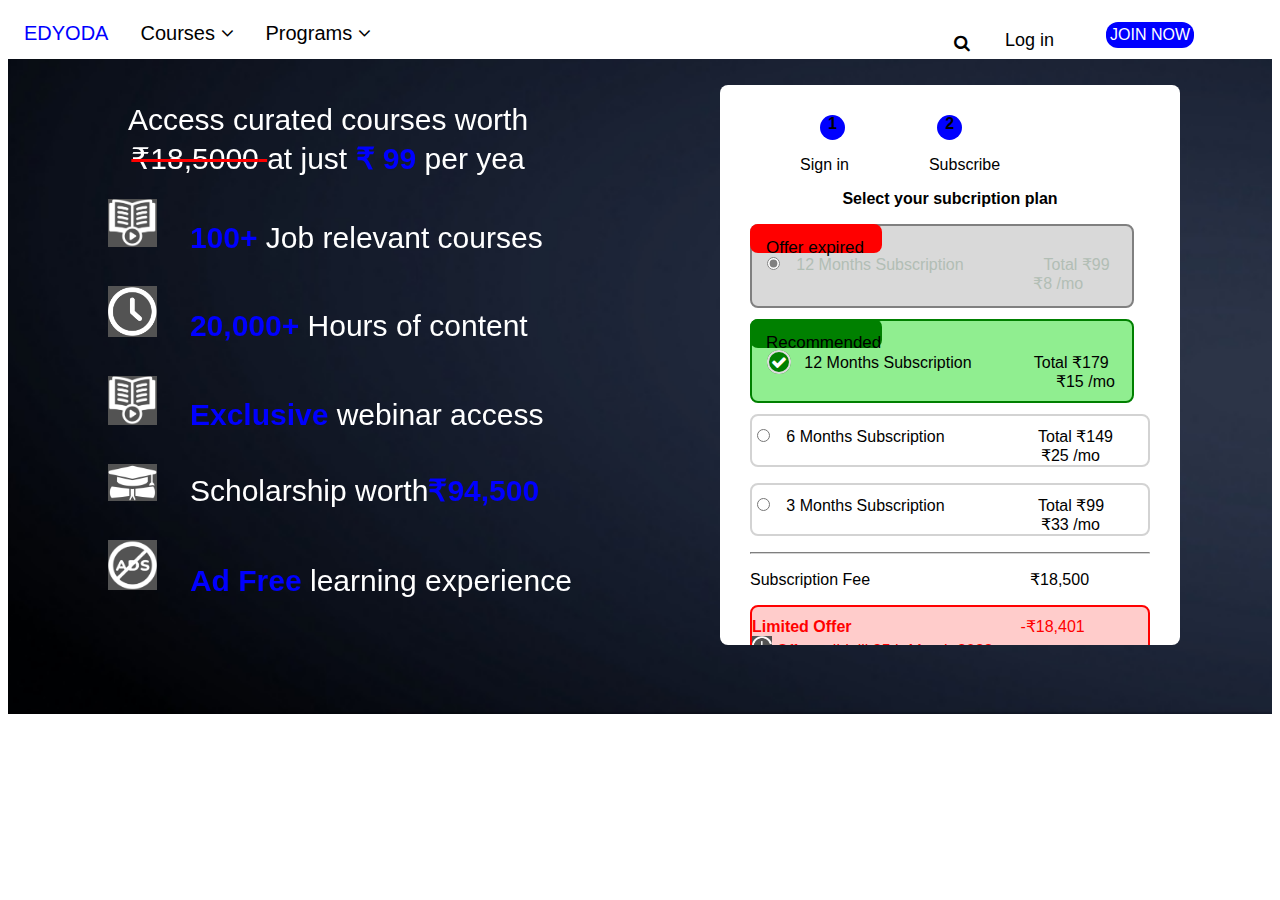
==== commit 80e0f806: "Update index.html" ====
--- a/index.html
+++ b/index.html
@@ -42,7 +42,7 @@
 <p style="margin-left:50px;"> Sign in&nbsp;&nbsp;&nbsp;&nbsp;&nbsp;&nbsp;&nbsp;&nbsp;&nbsp;&nbsp;&nbsp;&nbsp;&nbsp;&nbsp;&nbsp;&nbsp;&nbsp;&nbsp;Subscribe</p>
 
 <p><b><center>Select your subcription plan</center></b></p>
-<div class="rectangle"><a class="r1">Offer expired</a><p class="ex1">&nbsp;&nbsp;&nbsp;&nbsp;&nbsp;&nbsp;&nbsp;&nbsp;&nbsp;&nbsp;&nbsp;&nbsp;&nbsp;&nbsp;&nbsp;&nbsp;&nbsp;&nbsp;&nbsp;&nbsp;&nbsp;&nbsp;&nbsp;&nbsp;&nbsp;&nbsp;&nbsp;&nbsp;&nbsp;&nbsp;&nbsp;&nbsp;&nbsp;&nbsp;&nbsp;&nbsp;&nbsp;&nbsp;&nbsp;&nbsp;&nbsp;&nbsp;&nbsp;&nbsp;&nbsp;&nbsp;&nbsp;&nbsp;&nbsp;&nbsp;&nbsp;<input type="radio" id="html" name="fav_language" value="HTML" checked ">&nbsp;&nbsp;&nbsp;</div><div class="rectangle"><a class="r1">Offer expired</a>12 Months Subscription&nbsp;&nbsp;&nbsp;&nbsp;&nbsp;&nbsp;&nbsp;&nbsp;&nbsp;&nbsp;&nbsp;&nbsp;&nbsp;&nbsp;&nbsp;&nbsp;&nbsp;&nbsp;Total ₹99 &nbsp;&nbsp;&nbsp;&nbsp;&nbsp;&nbsp;&nbsp;&nbsp;&nbsp;&nbsp;&nbsp;&nbsp;&nbsp;&nbsp;&nbsp;&nbsp;&nbsp;&nbsp;&nbsp;&nbsp;&nbsp;&nbsp;&nbsp;&nbsp;&nbsp;&nbsp;&nbsp;&nbsp;&nbsp;&nbsp;&nbsp;&nbsp;&nbsp;&nbsp;&nbsp;&nbsp;&nbsp;&nbsp;&nbsp;&nbsp;&nbsp;&nbsp;&nbsp;&nbsp;&nbsp;&nbsp;&nbsp;&nbsp;
+<div class="rectangle"><a class="r1">Offer expired</a><p class="ex1">&nbsp;&nbsp;&nbsp;&nbsp;&nbsp;&nbsp;&nbsp;&nbsp;&nbsp;&nbsp;&nbsp;&nbsp;&nbsp;&nbsp;&nbsp;&nbsp;&nbsp;&nbsp;&nbsp;&nbsp;&nbsp;&nbsp;&nbsp;&nbsp;&nbsp;&nbsp;&nbsp;&nbsp;&nbsp;&nbsp;&nbsp;&nbsp;&nbsp;&nbsp;&nbsp;&nbsp;&nbsp;&nbsp;&nbsp;&nbsp;&nbsp;&nbsp;&nbsp;&nbsp;&nbsp;&nbsp;&nbsp;&nbsp;&nbsp;&nbsp;&nbsp;<input type="radio" id="html" name="fav_language" value="HTML" checked ">&nbsp;&nbsp;&nbsp;12 Months Subscription&nbsp;&nbsp;&nbsp;&nbsp;&nbsp;&nbsp;&nbsp;&nbsp;&nbsp;&nbsp;&nbsp;&nbsp;&nbsp;&nbsp;&nbsp;&nbsp;&nbsp;&nbsp;Total ₹99 &nbsp;&nbsp;&nbsp;&nbsp;&nbsp;&nbsp;&nbsp;&nbsp;&nbsp;&nbsp;&nbsp;&nbsp;&nbsp;&nbsp;&nbsp;&nbsp;&nbsp;&nbsp;&nbsp;&nbsp;&nbsp;&nbsp;&nbsp;&nbsp;&nbsp;&nbsp;&nbsp;&nbsp;&nbsp;&nbsp;&nbsp;&nbsp;&nbsp;&nbsp;&nbsp;&nbsp;&nbsp;&nbsp;&nbsp;&nbsp;&nbsp;&nbsp;&nbsp;&nbsp;&nbsp;&nbsp;&nbsp;&nbsp;
 &nbsp;&nbsp;&nbsp;&nbsp;&nbsp;&nbsp;&nbsp;&nbsp;&nbsp;&nbsp;&nbsp;
 ₹8 /mo</p></div>
 <br>
